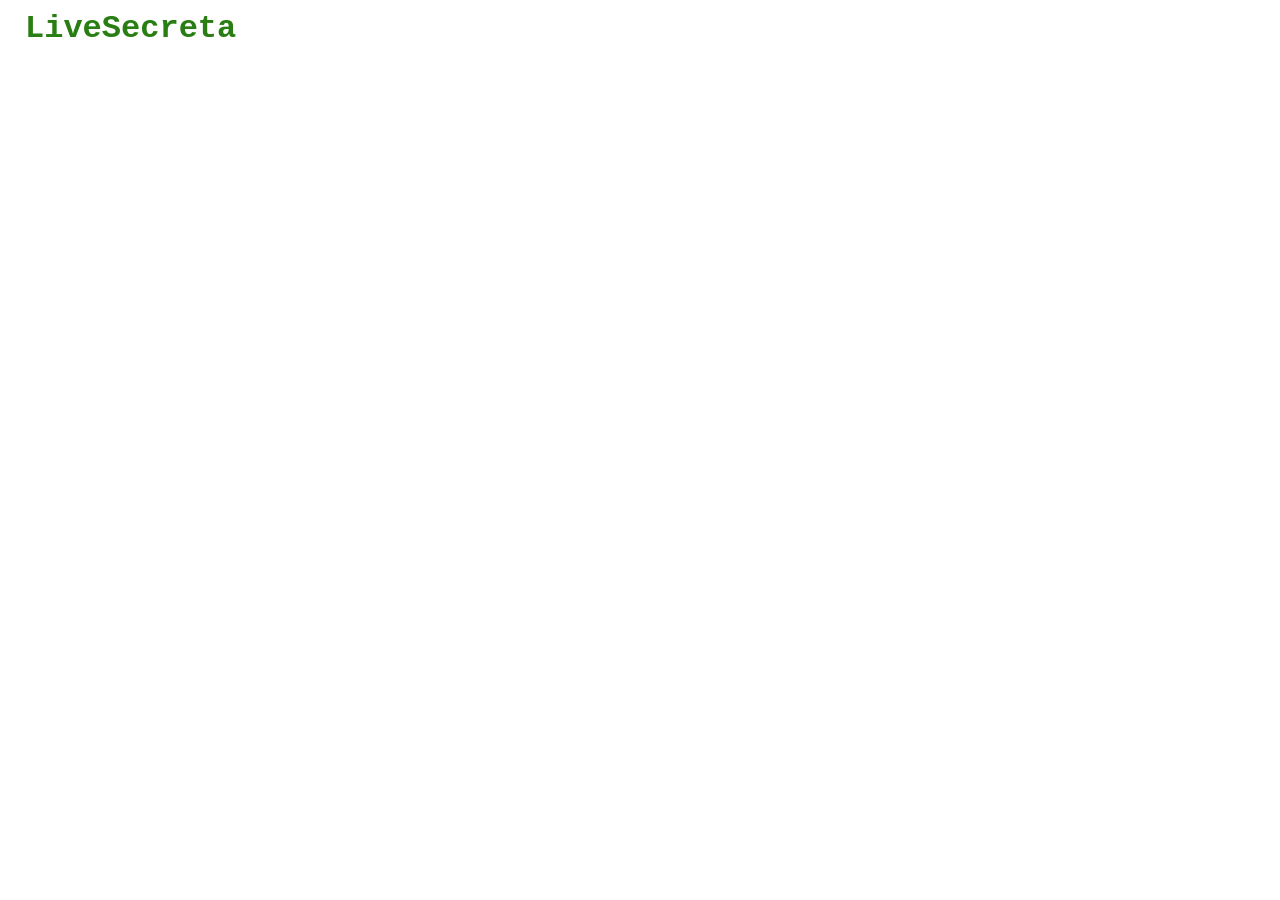
==== index.html @ 26f12f6a "live" ====
<!DOCTYPE html>
<html lang="en">

<head>
    <meta charset="UTF-8">
    <meta http-equiv="X-UA-Compatible" content="IE=edge">
    <meta name="viewport" content="width=device-width, initial-scale=1.0">
    <link rel="stylesheet" href="live.css">
    <title>Live</title>
</head>

<body>
    <main>
        <header>
            <h1>LiveSecreta</h1>
        </header>
       
    </main>
</body>

</html>
---- live.css ----
* {
    margin: 5px;
    font-family: 'Courier New', Courier, monospace;
    color: rgb(40, 126, 18);
}
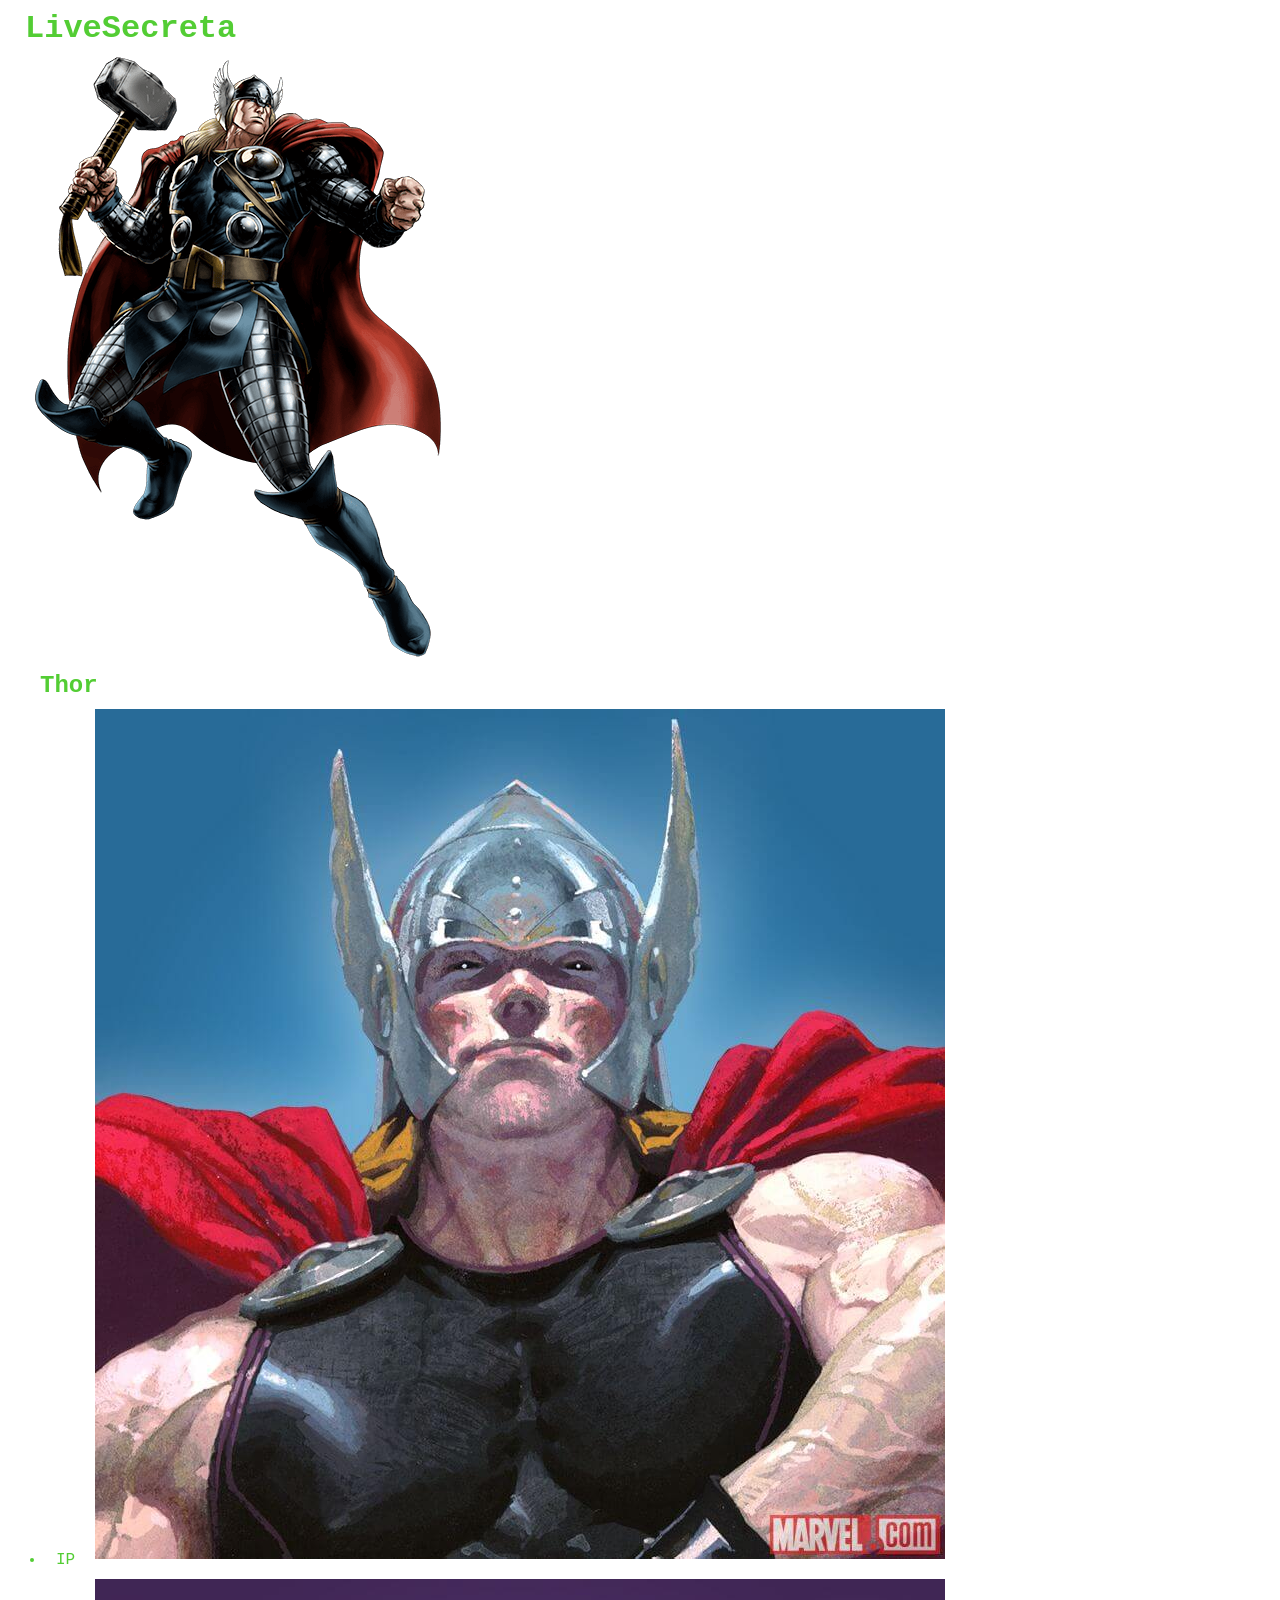
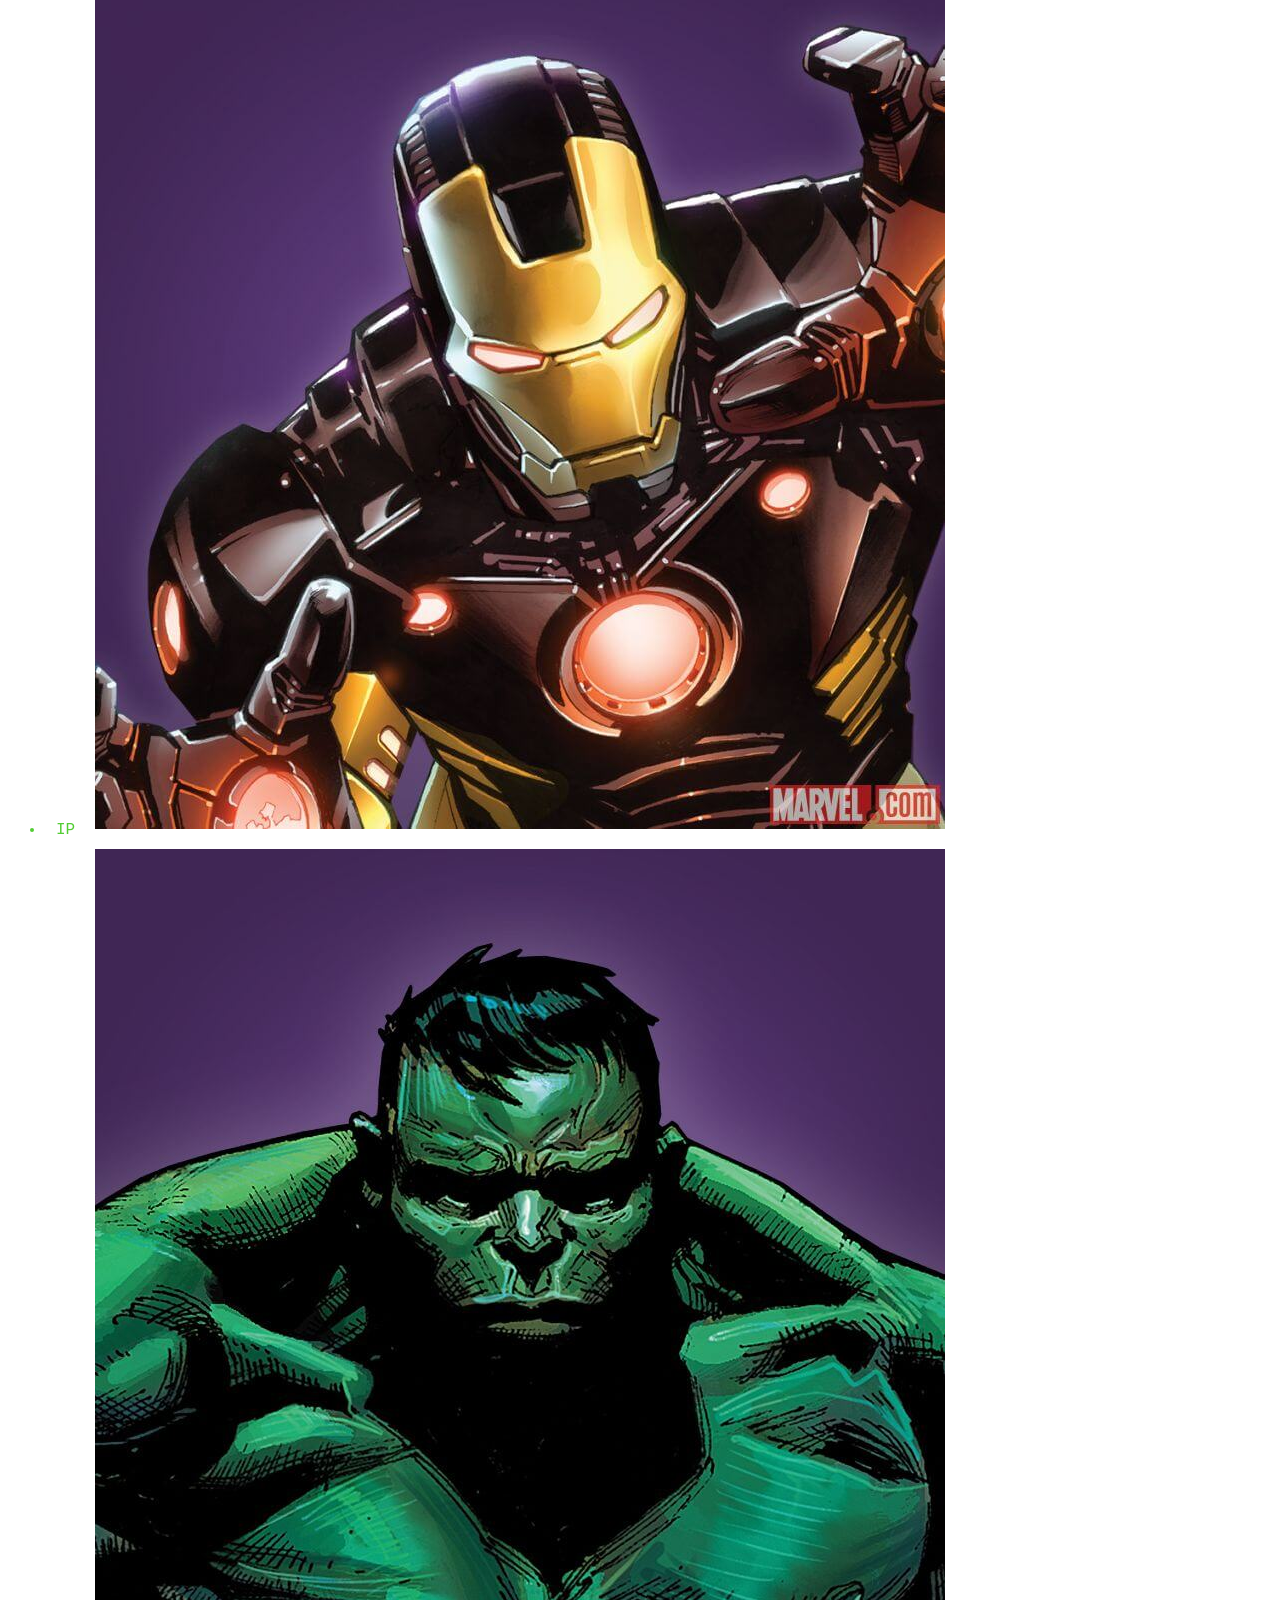
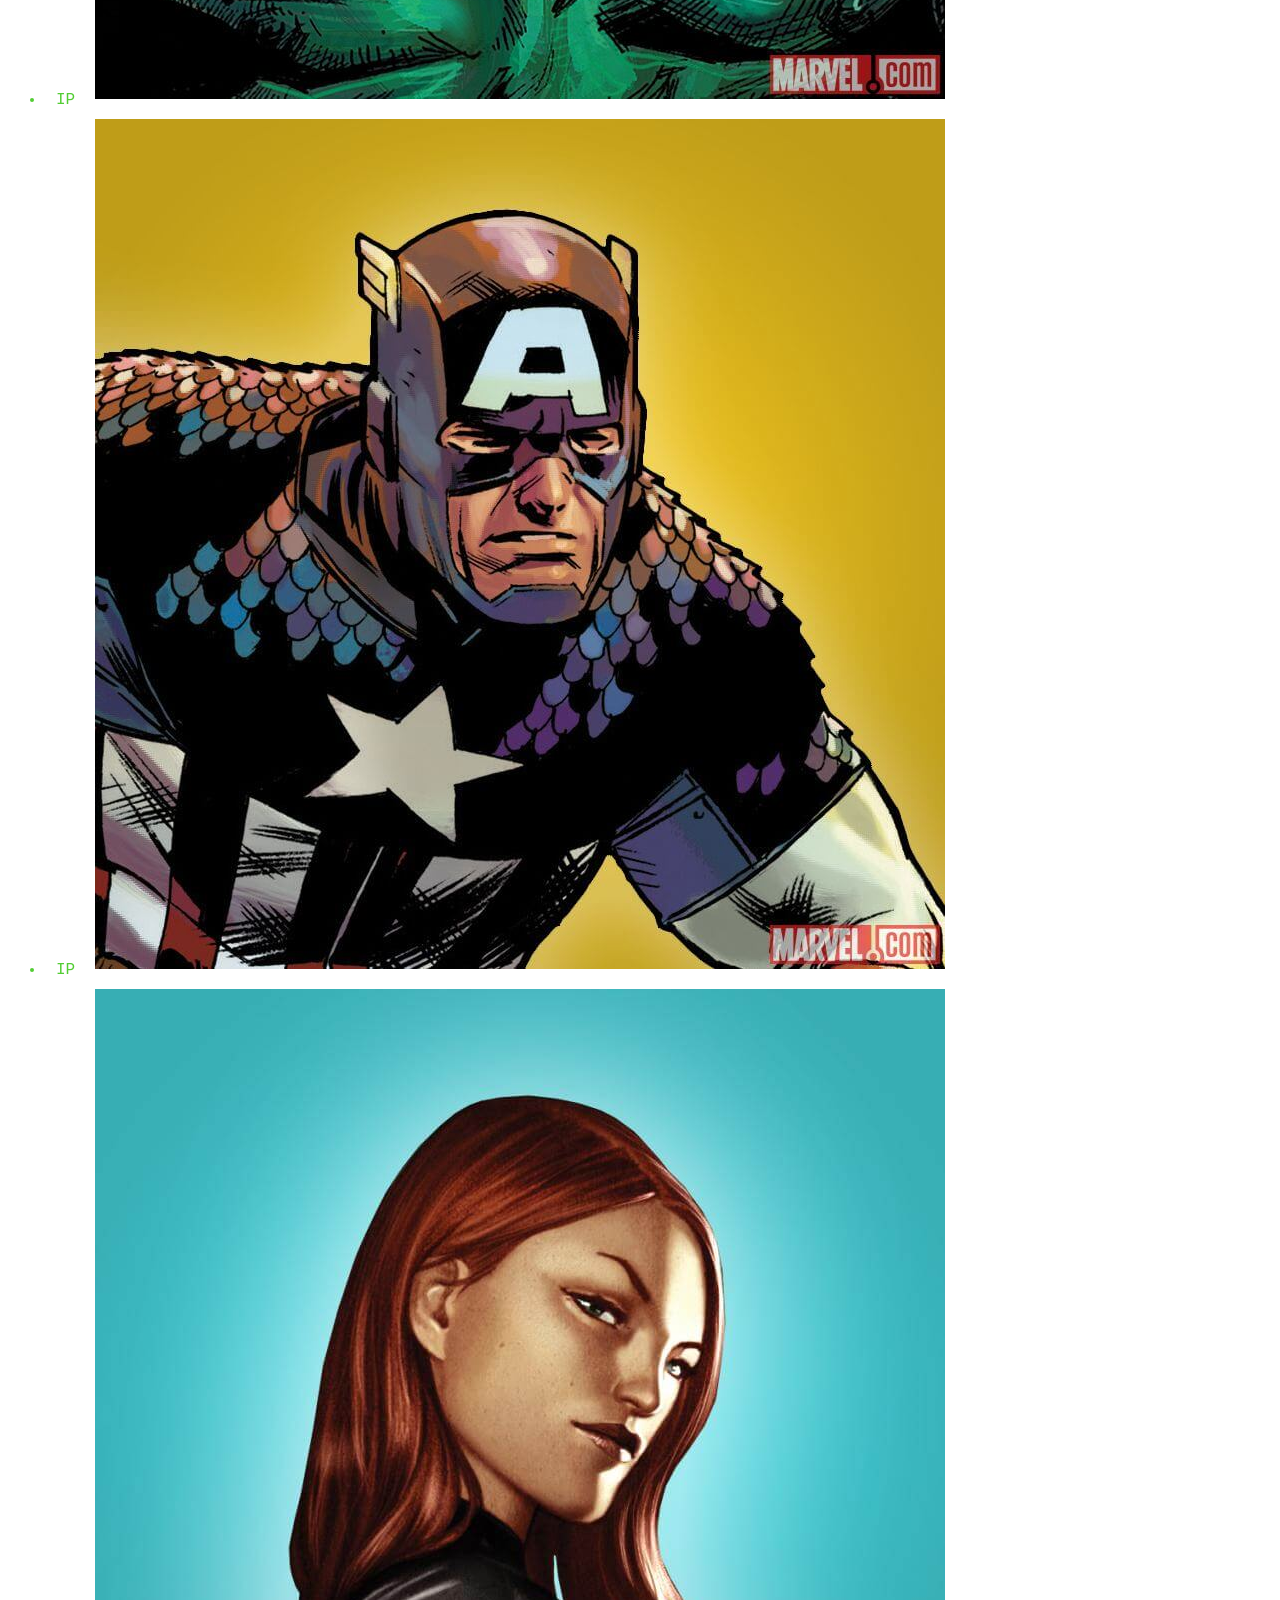
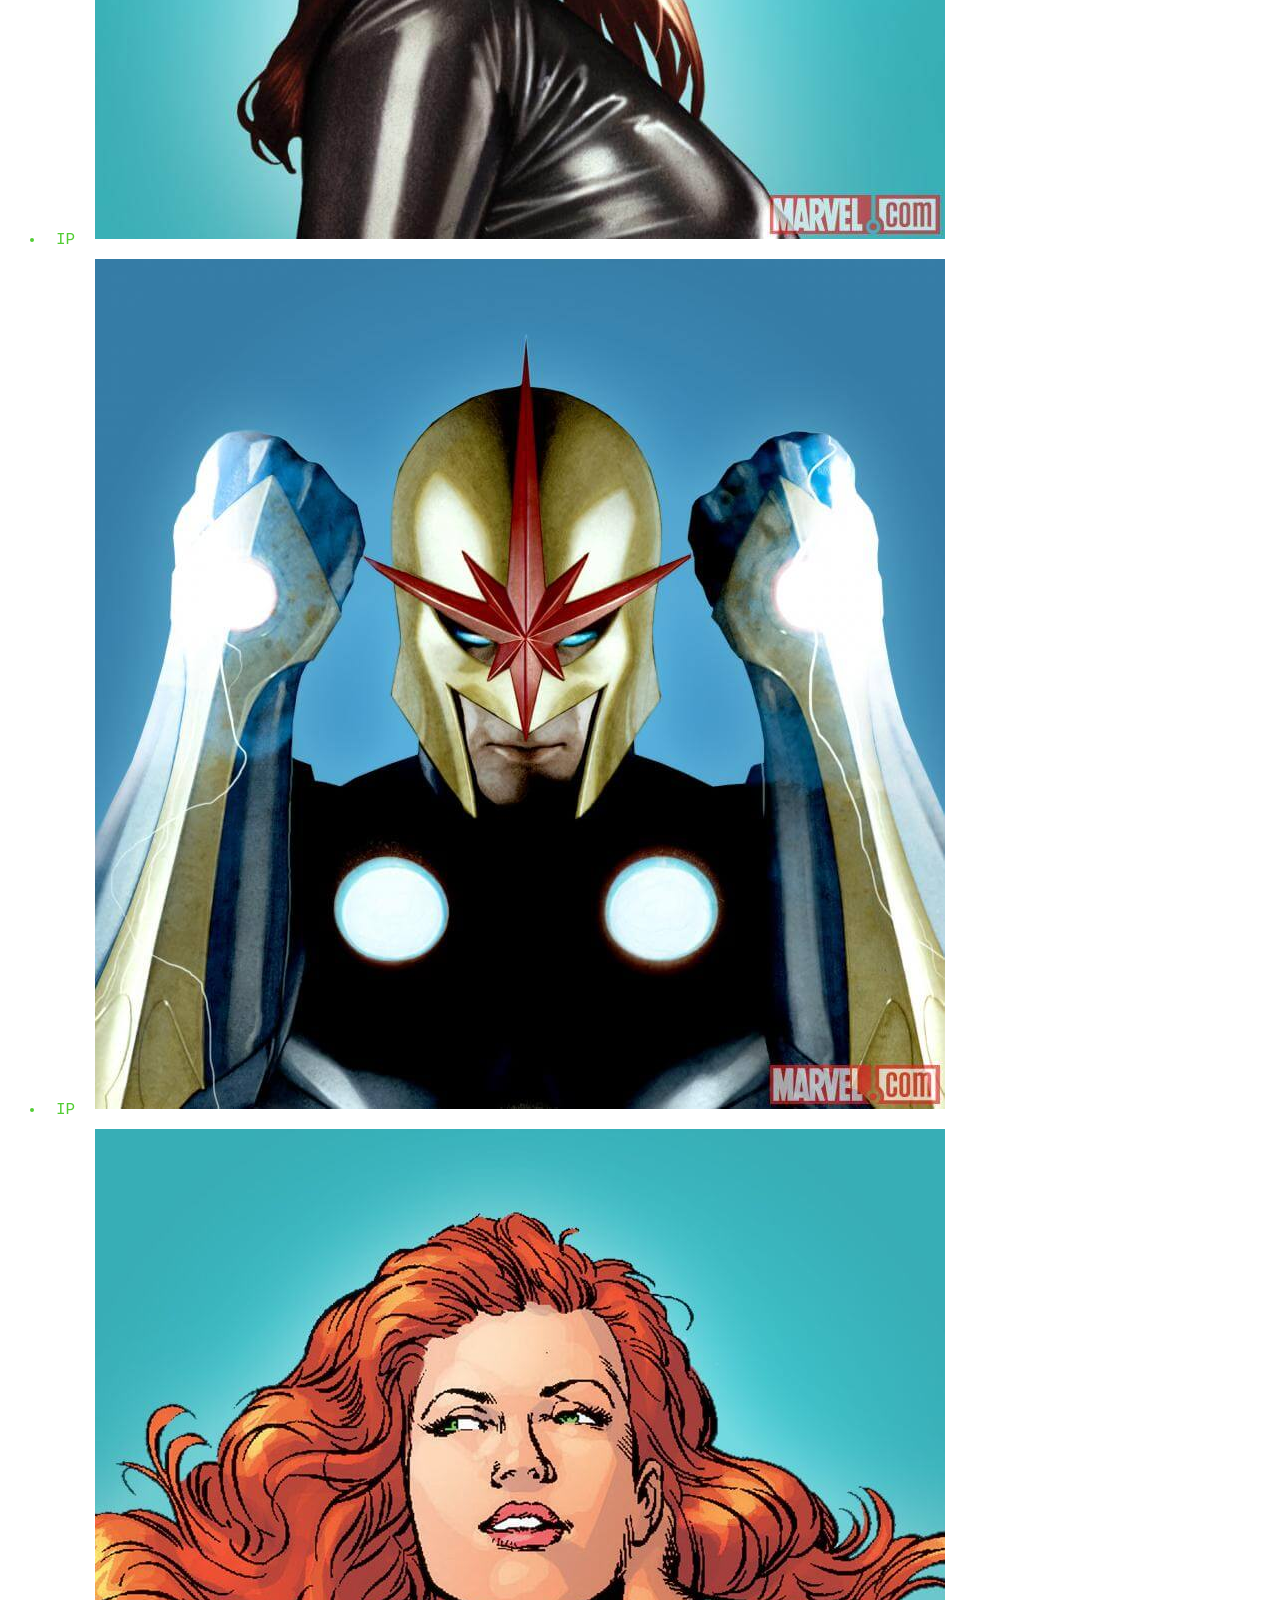
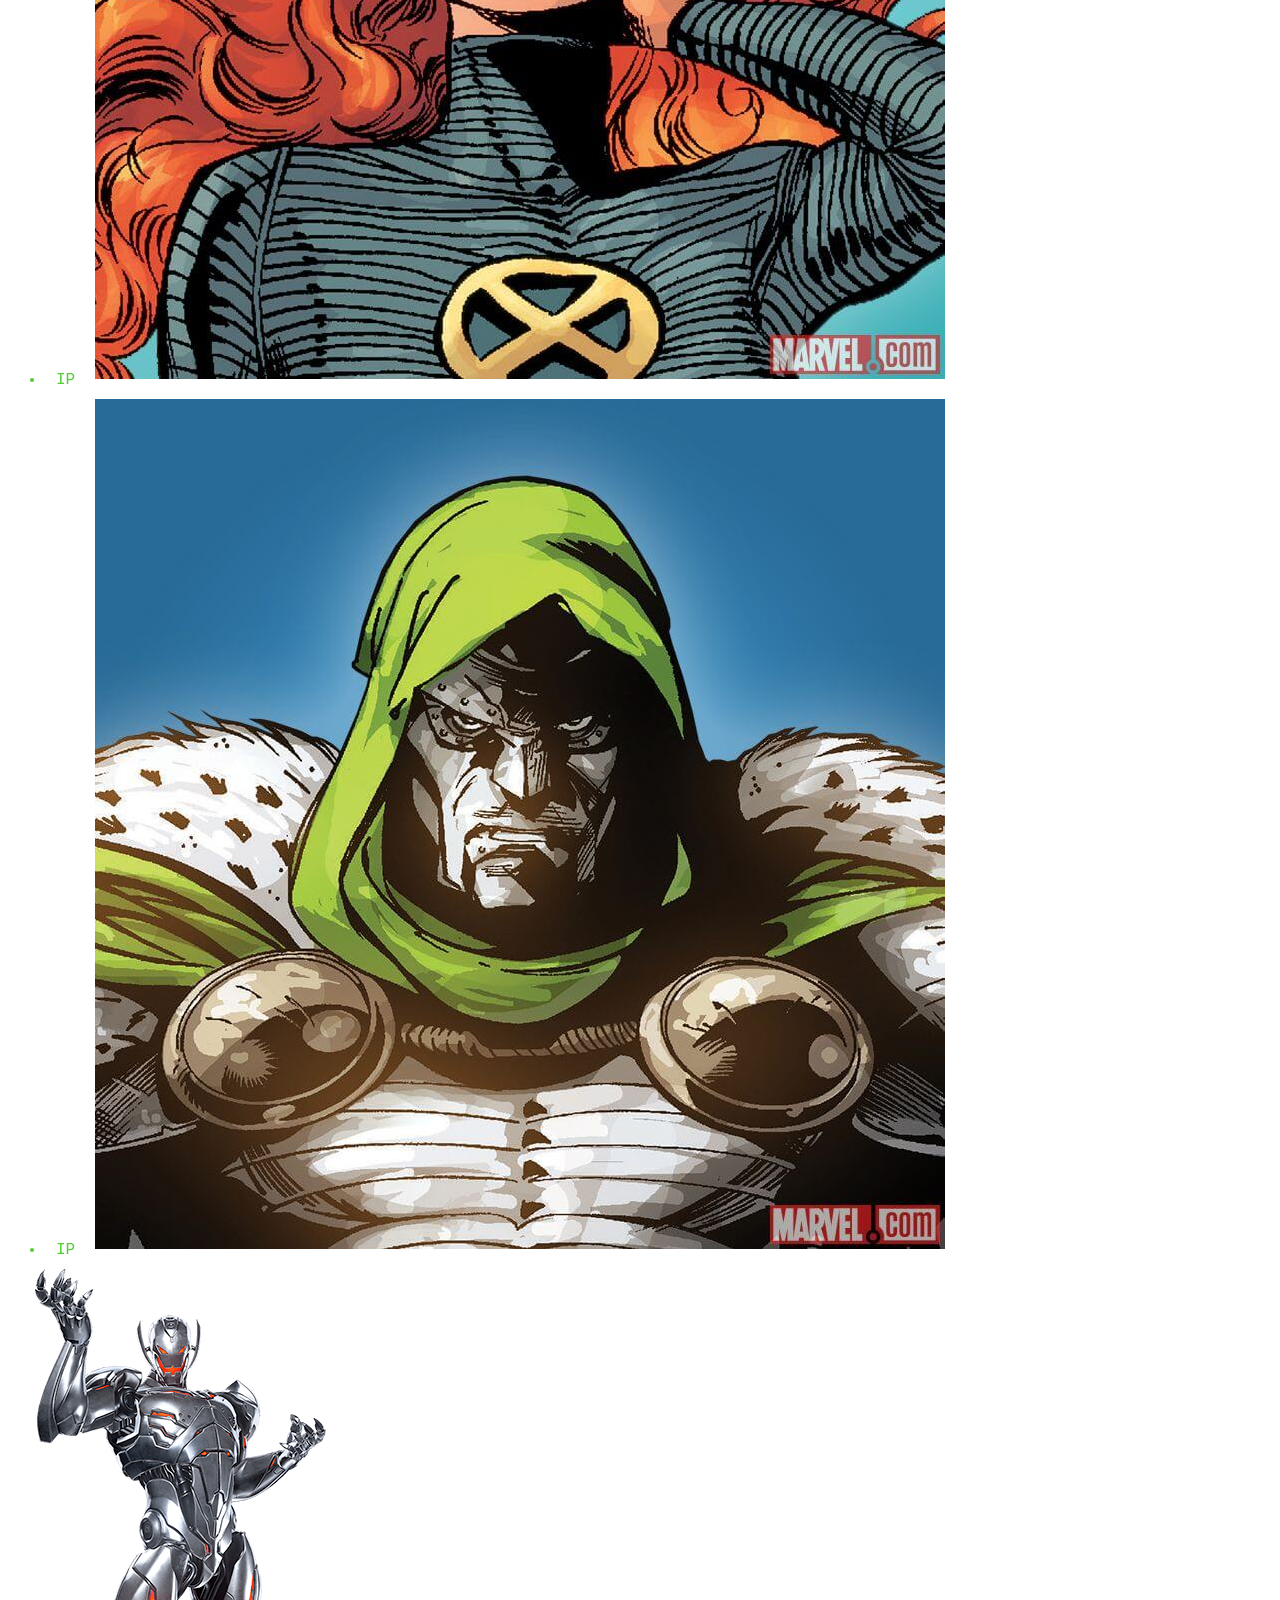
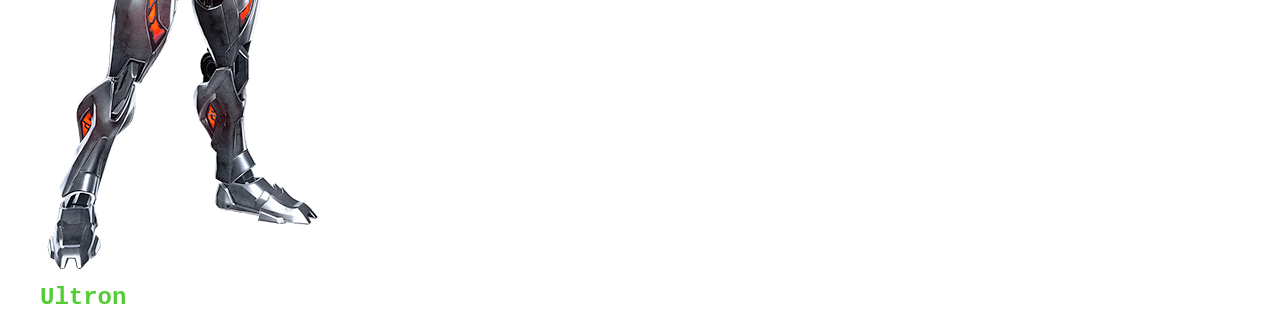
==== commit 176b4370: "att" ====
--- a/index.html
+++ b/index.html
@@ -5,16 +5,73 @@
     <meta charset="UTF-8">
     <meta http-equiv="X-UA-Compatible" content="IE=edge">
     <meta name="viewport" content="width=device-width, initial-scale=1.0">
-    <link rel="stylesheet" href="live.css">
+    <link rel="stylesheet" href="style.css">
     <title>Live</title>
 </head>
 
 <body>
     <main>
-        <header>
-            <h1>LiveSecreta</h1>
+        <header class="cabeçalho">
+            <h1 class="titulo">LiveSecreta</h1>
+            <div class="selecao-personagens">
+                <div class="personagem-grande jogador-1">
+                    <img src="src/imagens/thor.png" alt="personagem selecionado jogador 1" id="personagem-jogador-1">
+                    <div class="name">
+                        <h2>Thor</h2>
+                    </div>
+                </div>
+
+                <ul class="lista-de-personagem"></ul>
+                <li class="personagem selecionado" id="tohr" data-name="Thor">
+                    <span class="tag">IP</span>
+                    <img src="src/imagens/thor.jpg" alt="personagem Thor">
+                </li>
+
+
+                <li class="personagem" id="homem-de-ferro" data-name="homem de ferro">
+                    <span class="tag">IP</span>
+                    <img src="src/imagens/homem-de-ferro.jpg" alt="personagem homem-de-ferro">
+                </li>
+
+                <li class="personagem" id="hulk" data-name="hulk">
+                    <span class="tag">IP</span>
+                    <img src="src/imagens/hulk.jpg" alt="personagem hulk">
+                </li>
+
+                <li class="personagem" id="capitao-america" data-name="capitao america">
+                    <span class="tag">IP</span>
+                    <img src="src/imagens/capitao-america.jpg" alt="personagem capitao-america">
+                </li>
+
+                <li class="personagem" id="viuva-negra" data-name="viuva-negra">
+                    <span class="tag">IP</span>
+                    <img src="src/imagens/viuva-negra.jpg" alt="personagem viuva-negra">
+                </li>
+
+                <li class="personagem" id="nova" data-name="nova">
+                    <span class="tag">IP</span>
+                    <img src="src/imagens/nova.jpg" alt="personagem nova">
+                </li>
+
+                <li class="personagem selecionado" id="fenix" data-name="fenix">
+                    <span class="tag">IP</span>
+                    <img src="src/imagens/fenix.jpg" alt="personagem fenix">
+                </li>
+
+                <li class="personagem" id="doutor-doom" data-name="doutor-doom">
+                    <span class="tag">IP</span>
+                    <img src="src/imagens/doutor-doom.jpg" alt="personagem doutor-doom">
+                </li>
+
+                <div class="personagem-grande jogador-2">
+                    <img src="src/imagens/ultron.png" alt="personagem selecionado jogador 2" id="personagem-jogador-2">
+                    <div class="name">
+                        <h2>Ultron</h2>
+                    </div>
+                </div>
+
+            </div>
         </header>
-       
     </main>
 </body>
 
--- a/style.css
+++ b/style.css
@@ -0,0 +1,5 @@
+* {
+    margin: 5px;
+    font-family: 'Courier New', Courier, monospace;
+    color: rgb(83, 205, 52);
+}
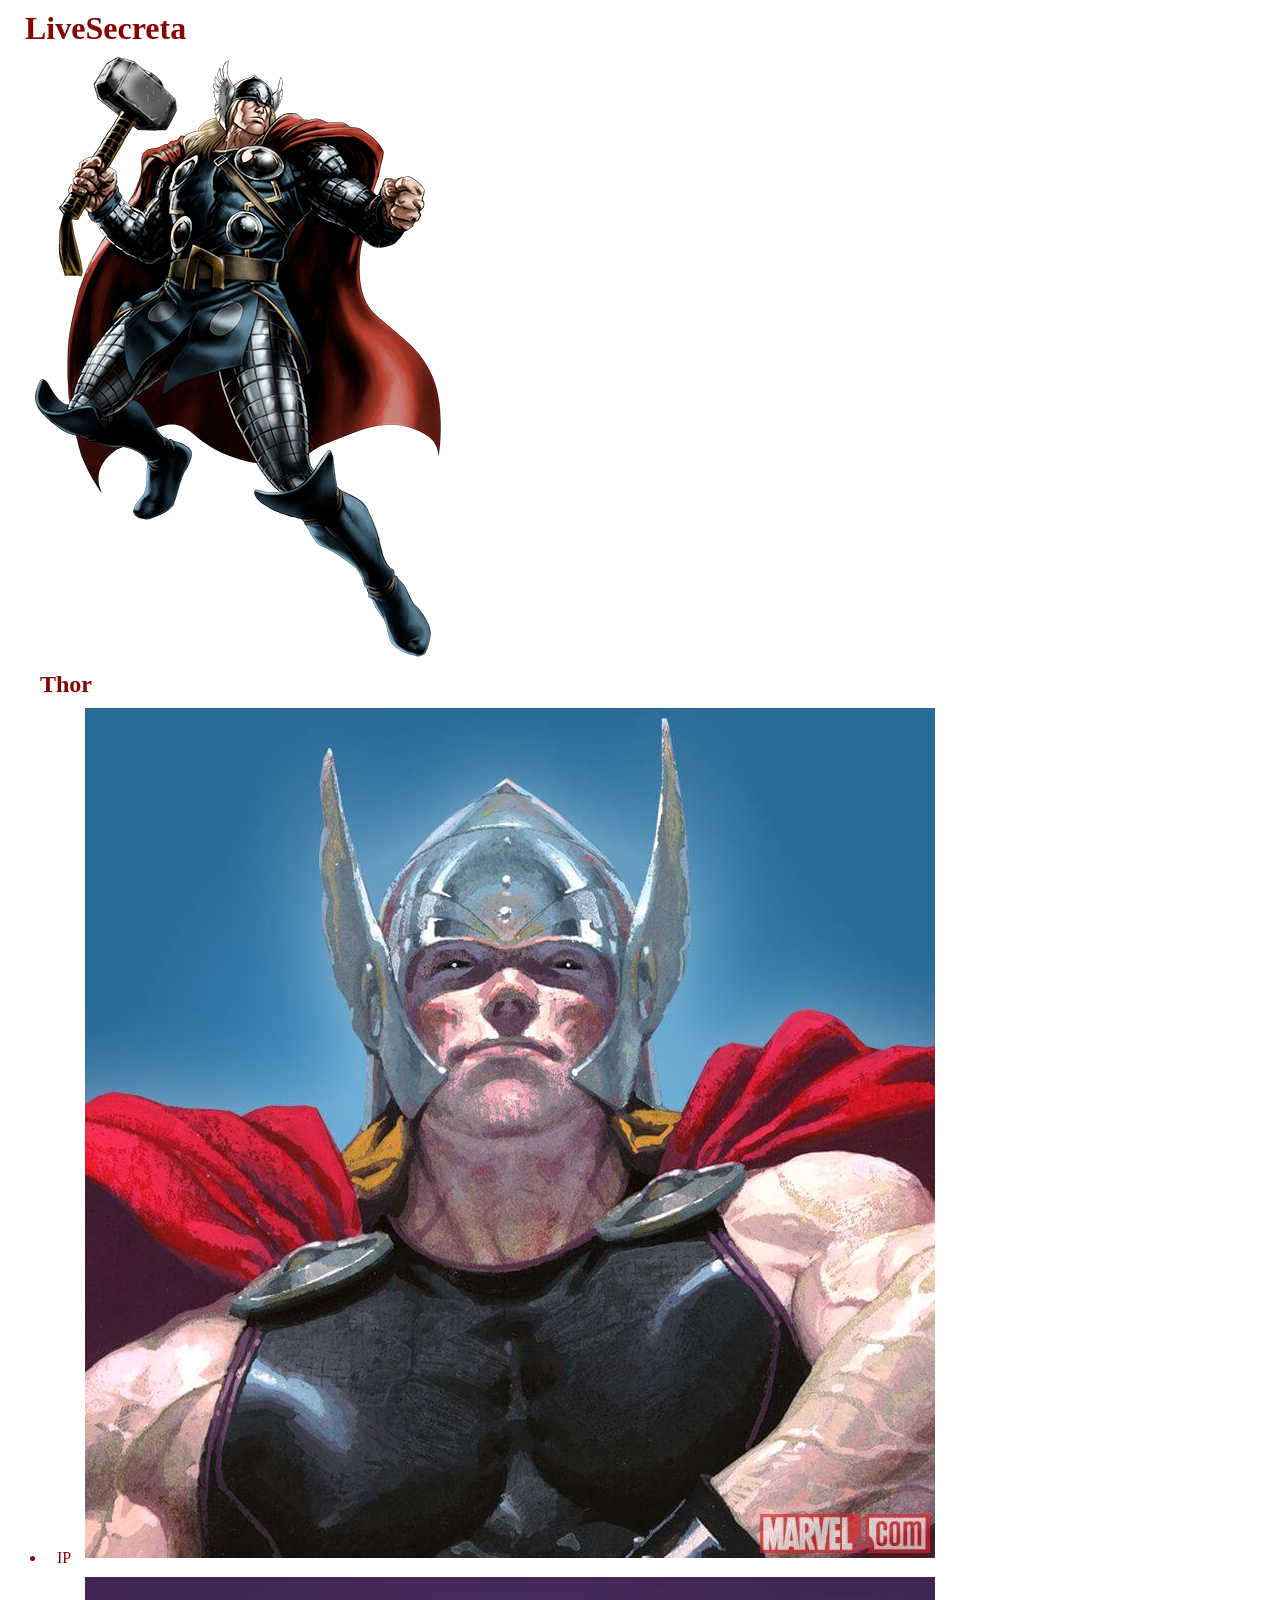
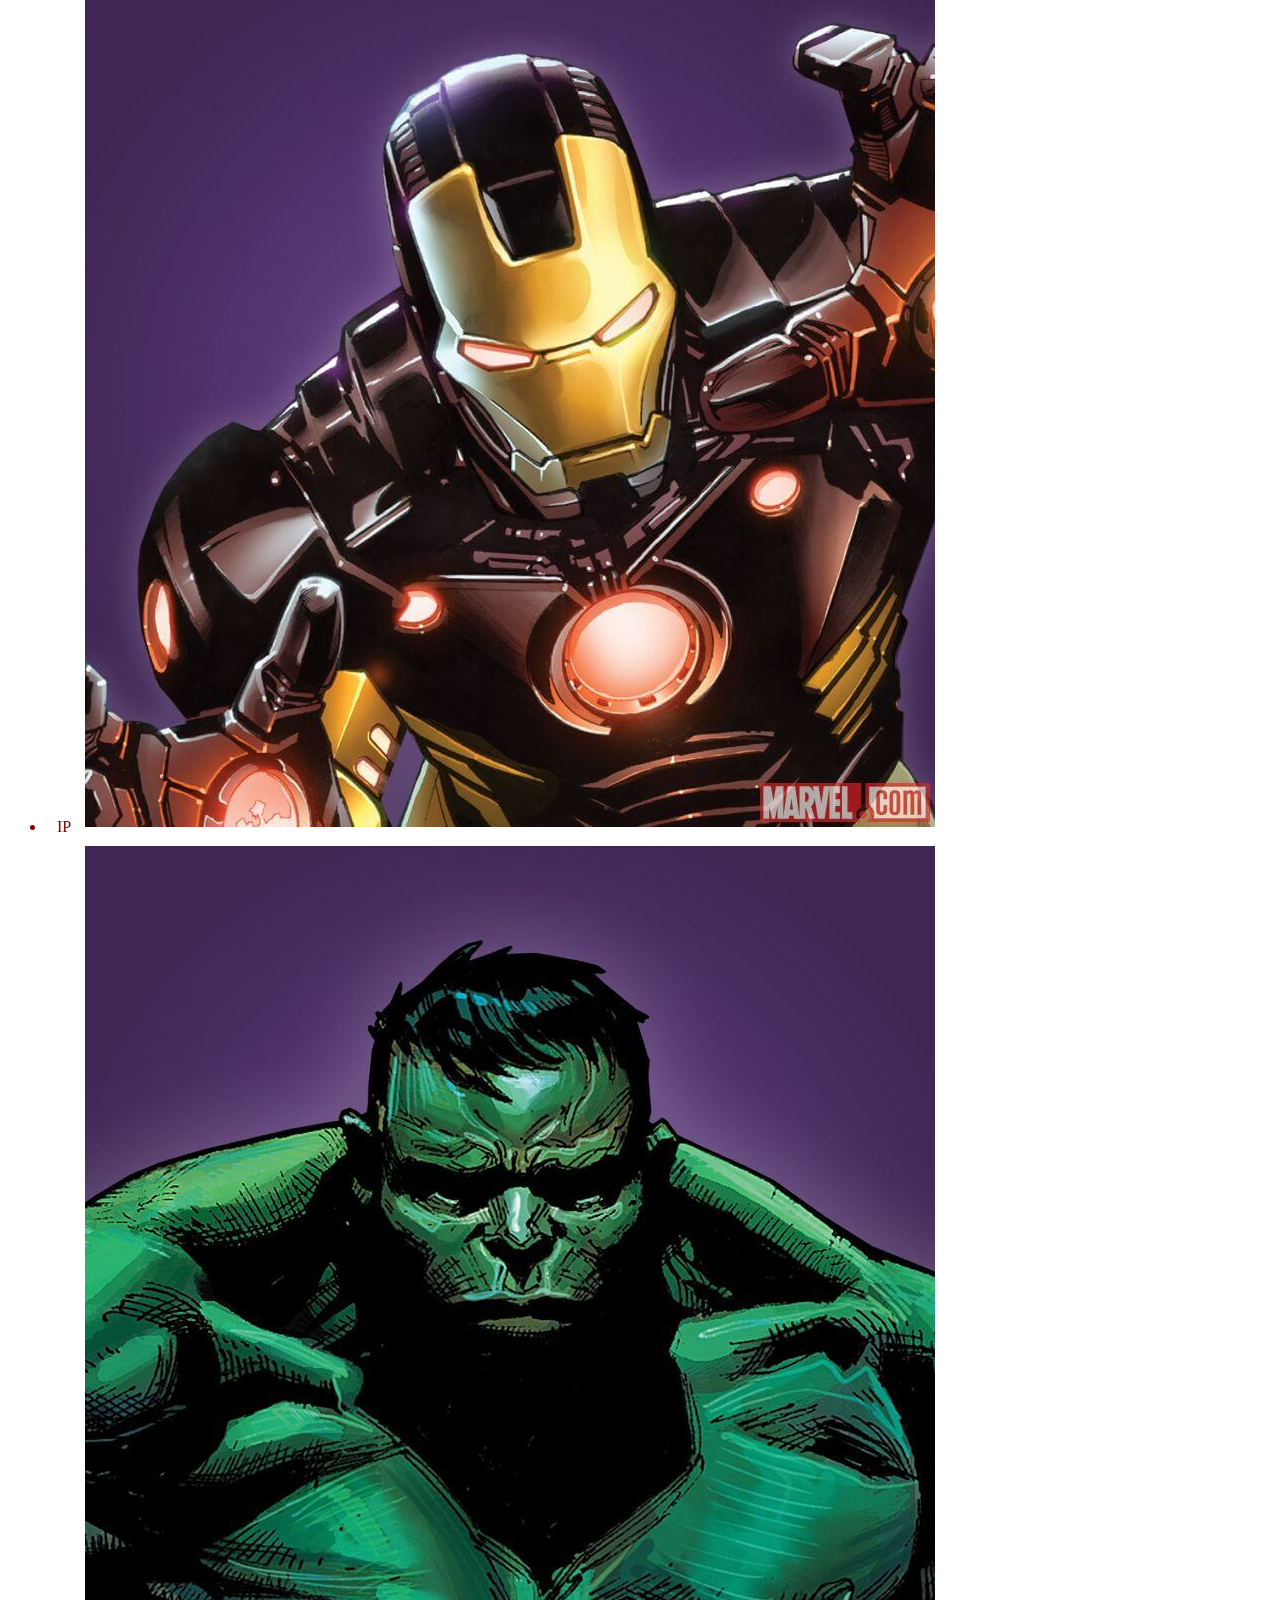
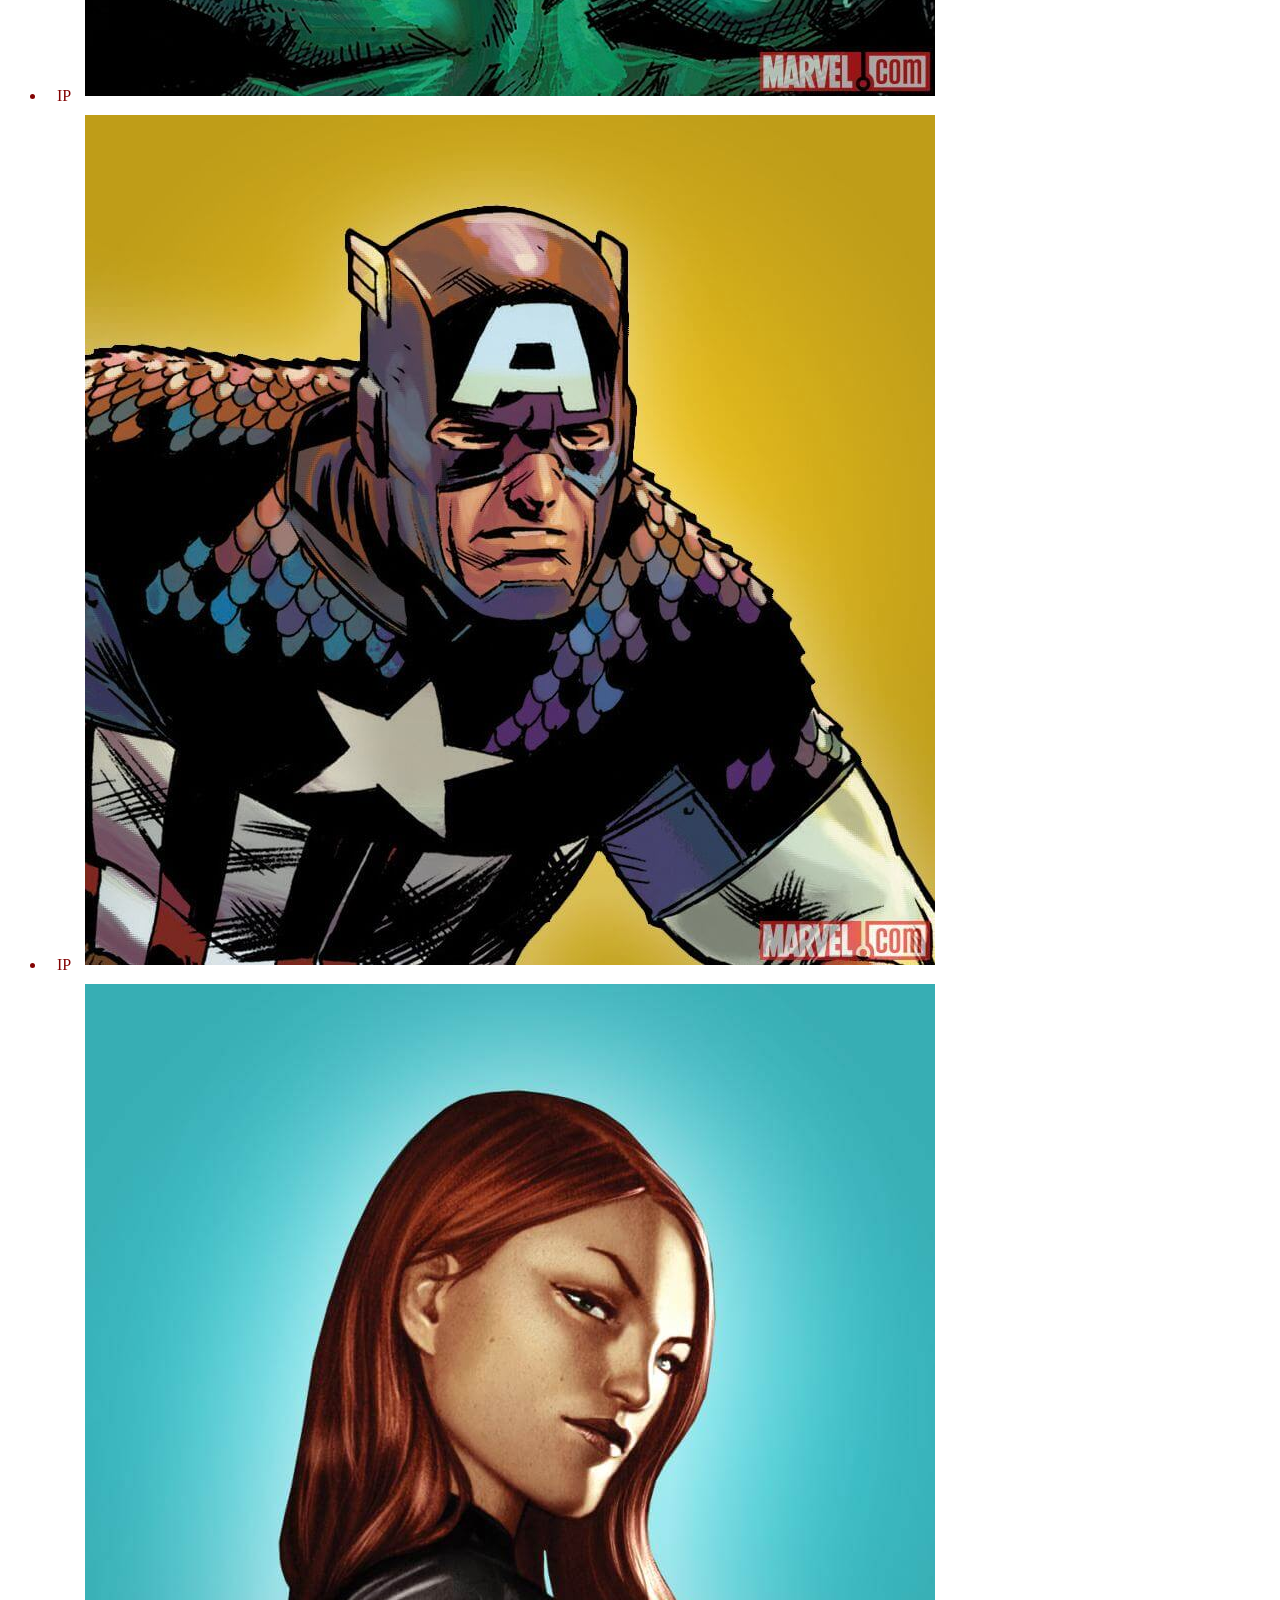
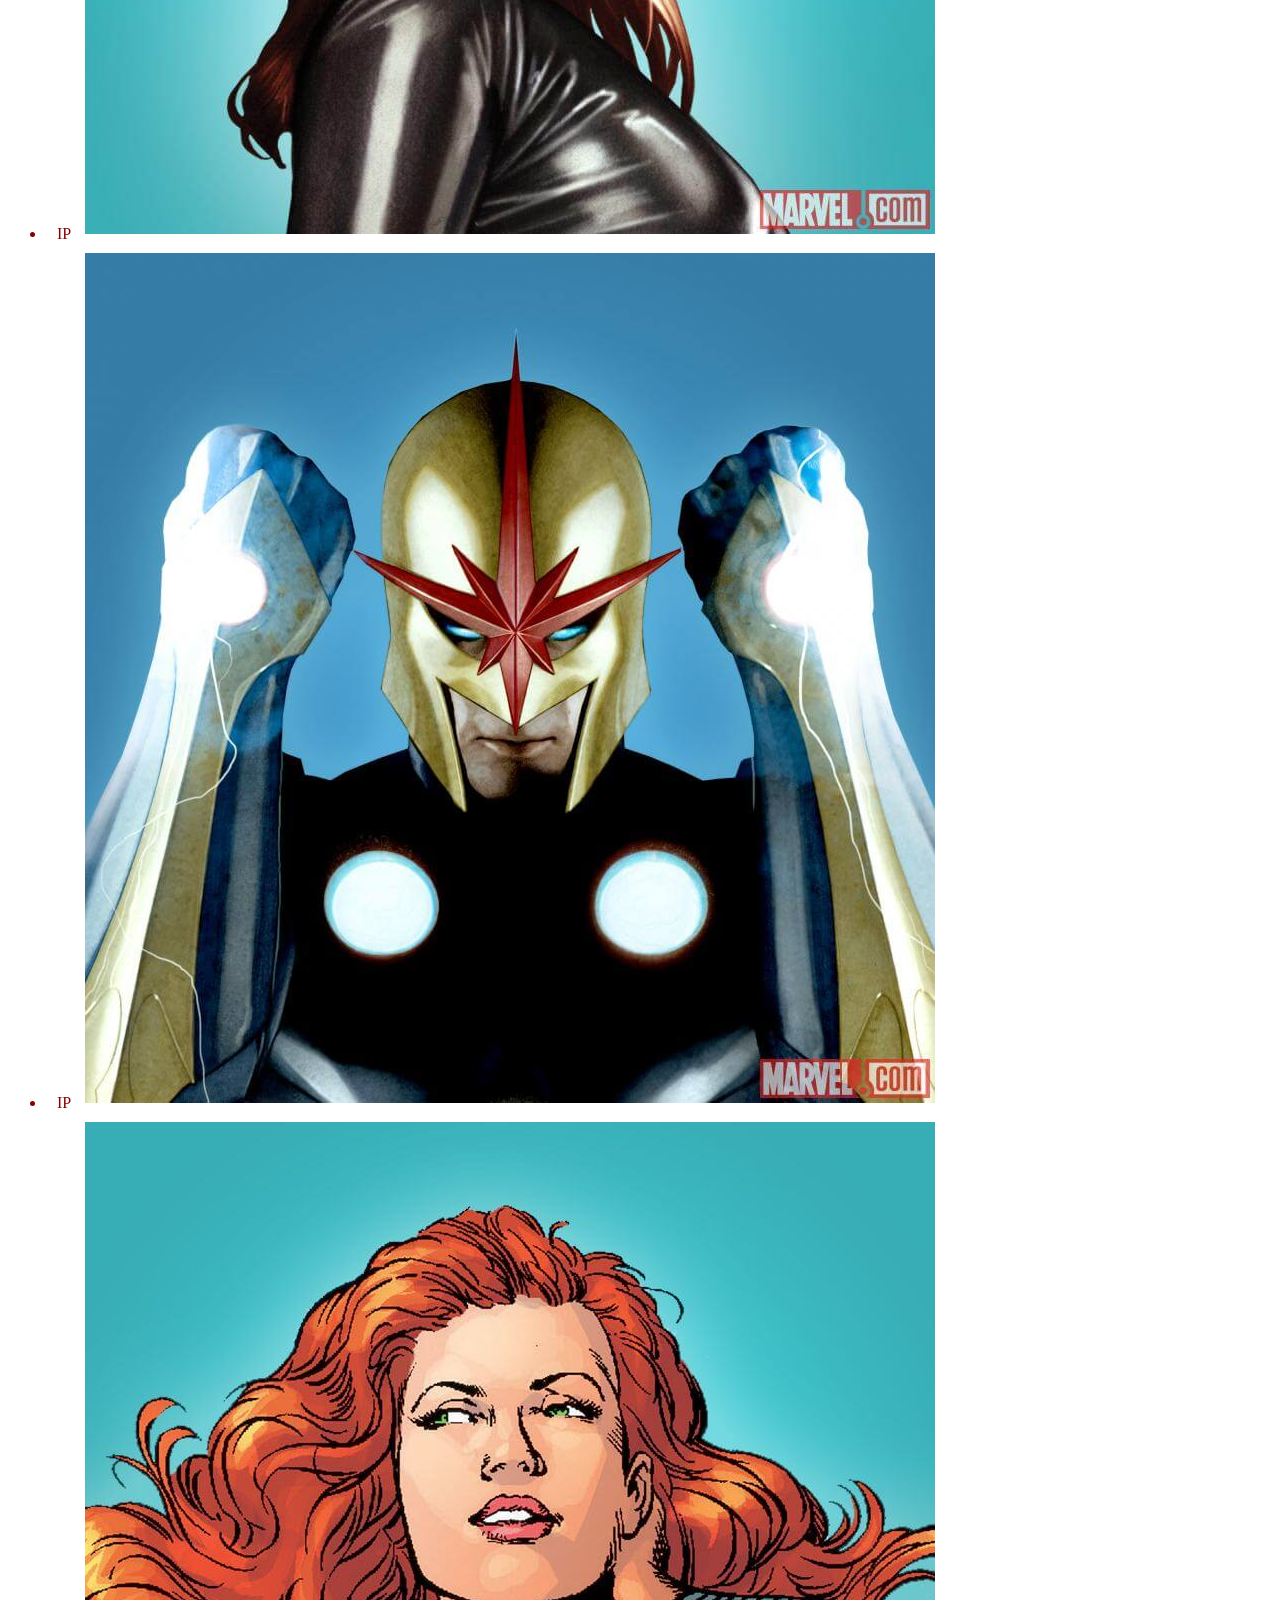
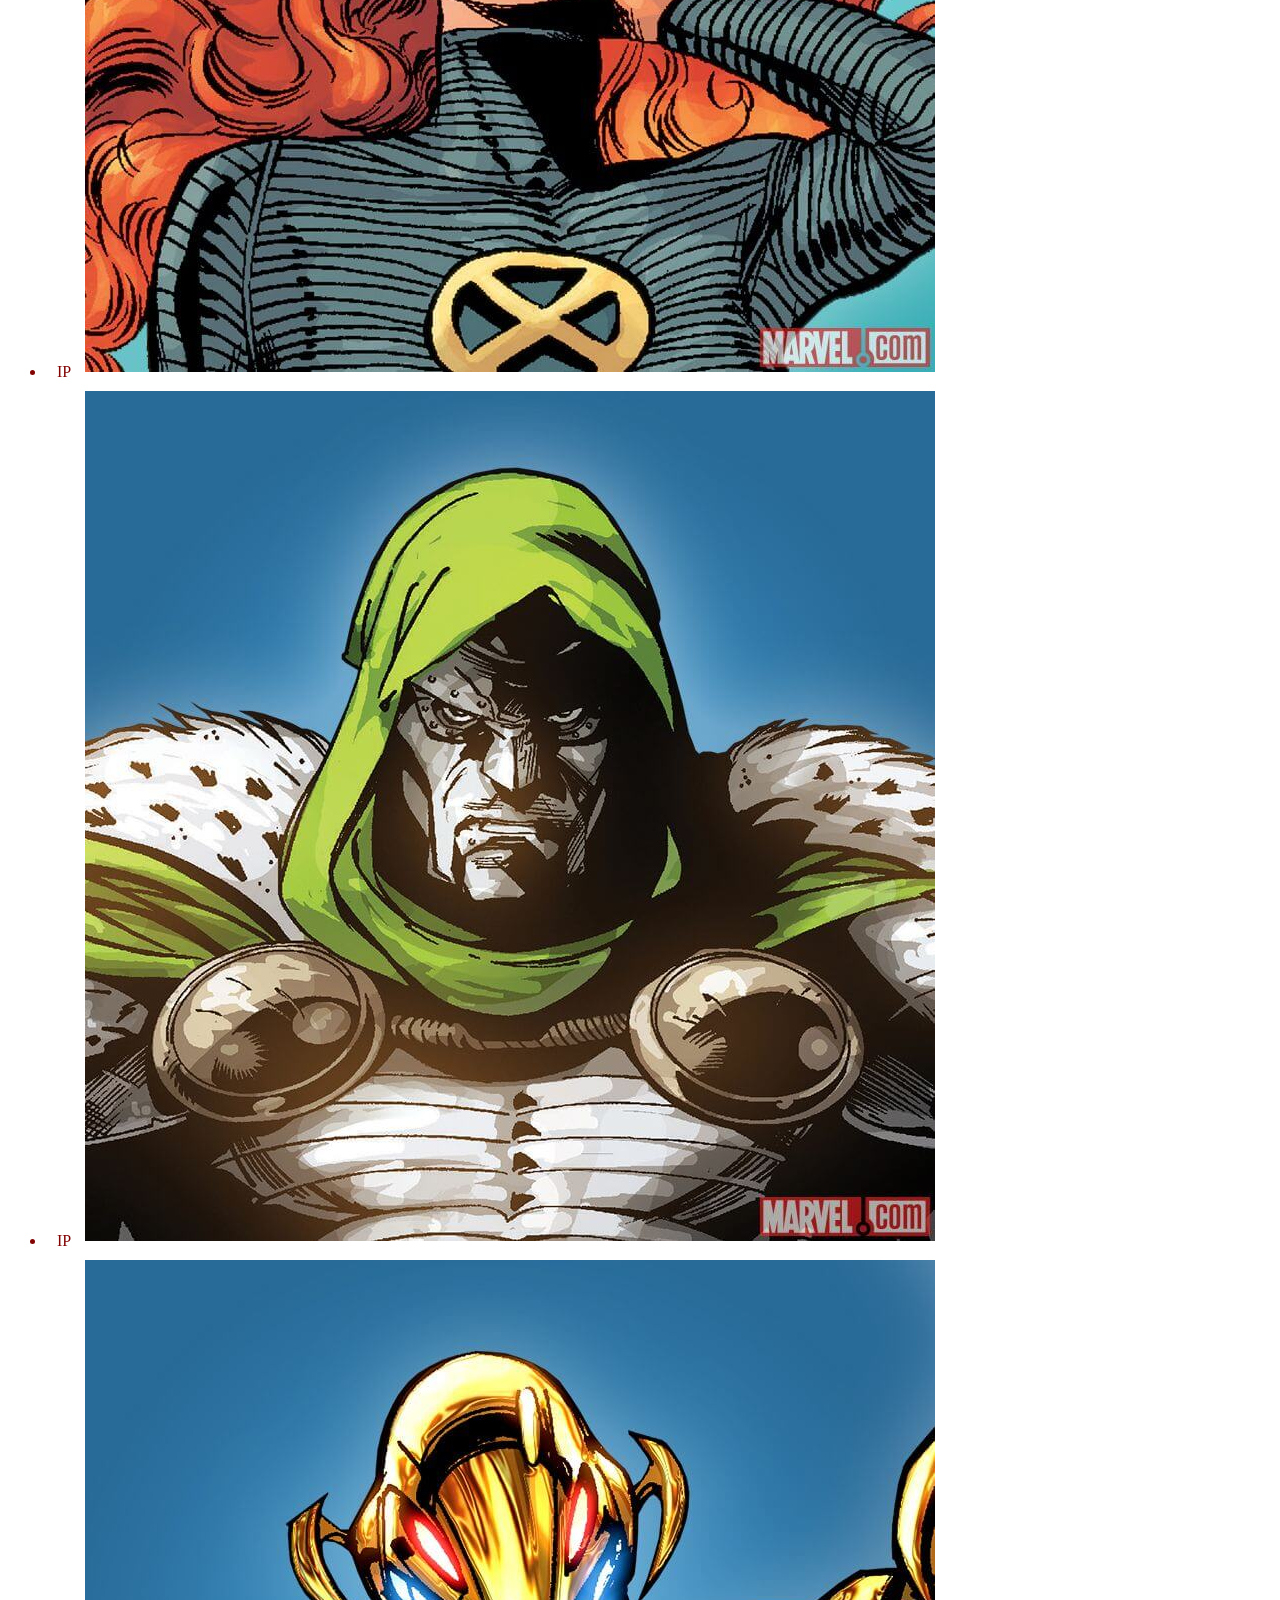
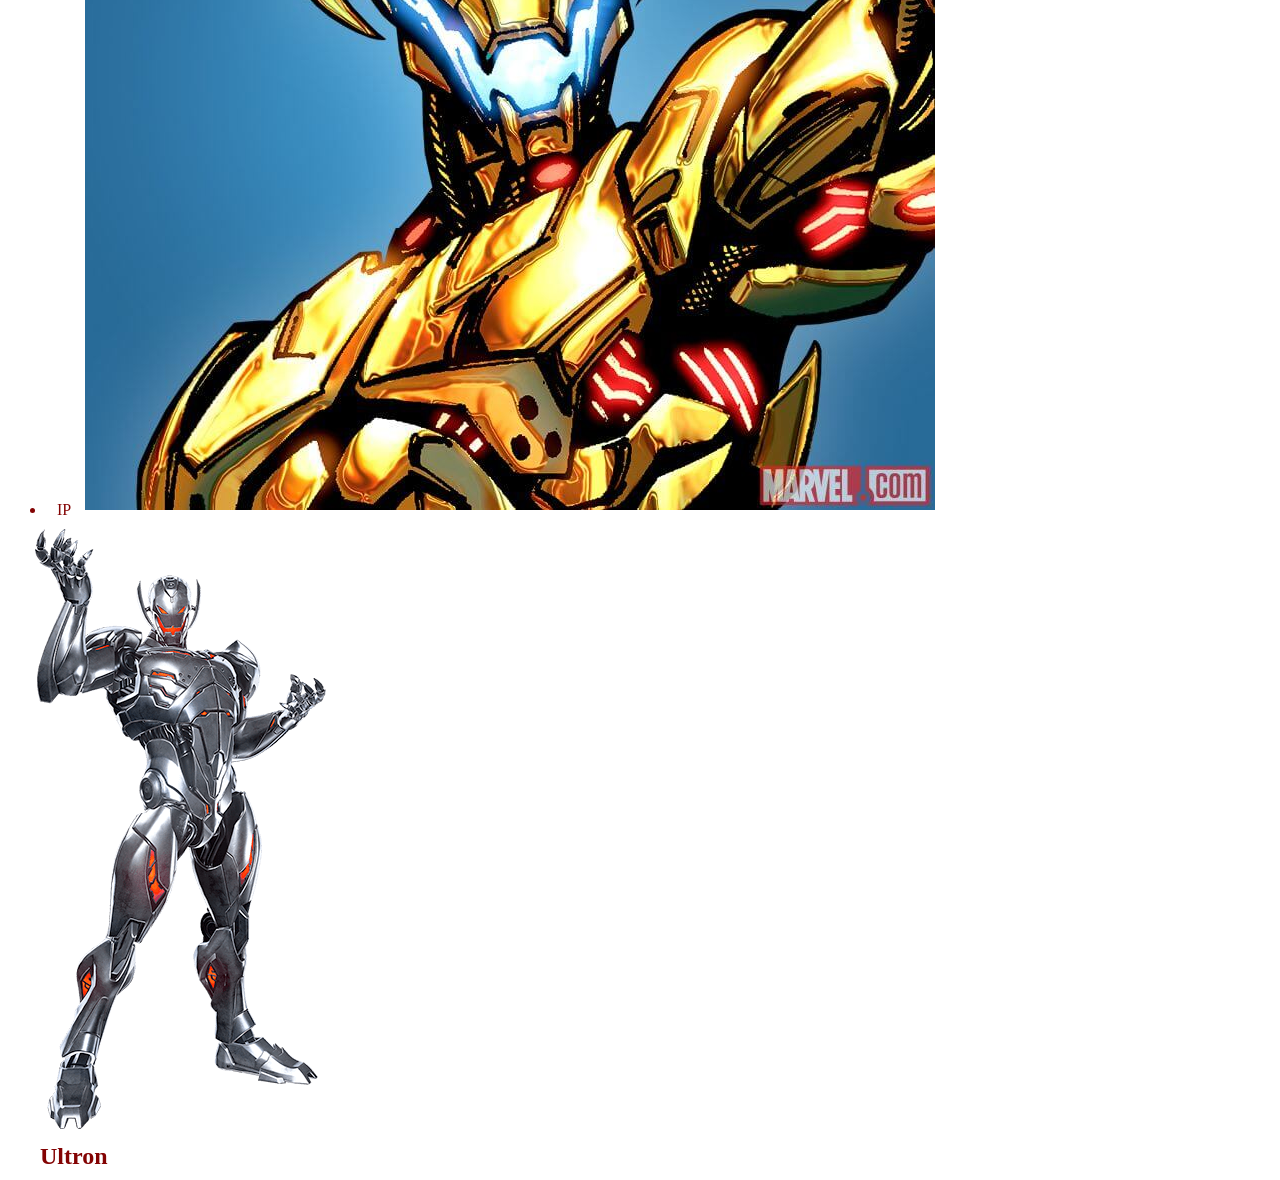
==== commit 055f4f5b: "att" ====
--- a/index.html
+++ b/index.html
@@ -6,6 +6,10 @@
     <meta http-equiv="X-UA-Compatible" content="IE=edge">
     <meta name="viewport" content="width=device-width, initial-scale=1.0">
     <link rel="stylesheet" href="style.css">
+    <link rel="stylesheet" href="src/fontes/PILOT_COMMAND.otf">
+    <link rel="stylesheet" href="src/fontes/SSF4_ABUKET.woff">
+    <link rel="stylesheet" href="src/imagens/1cYrMYF.gif">
+    <link rel="stylesheet" href="src/imagens/bg-mobile.jpg">
     <title>Live</title>
 </head>
 
@@ -28,39 +32,44 @@
                 </li>
 
 
-                <li class="personagem" id="homem-de-ferro" data-name="homem de ferro">
+                <li class="personagem" id="homem-de-ferro" data-name="Homem de Ferro">
                     <span class="tag">IP</span>
                     <img src="src/imagens/homem-de-ferro.jpg" alt="personagem homem-de-ferro">
                 </li>
 
-                <li class="personagem" id="hulk" data-name="hulk">
+                <li class="personagem" id="hulk" data-name="Hulk">
                     <span class="tag">IP</span>
                     <img src="src/imagens/hulk.jpg" alt="personagem hulk">
                 </li>
 
-                <li class="personagem" id="capitao-america" data-name="capitao america">
+                <li class="personagem" id="capitao-america" data-name="Capitao America">
                     <span class="tag">IP</span>
                     <img src="src/imagens/capitao-america.jpg" alt="personagem capitao-america">
                 </li>
 
-                <li class="personagem" id="viuva-negra" data-name="viuva-negra">
+                <li class="personagem" id="viuva-negra" data-name="Viuva-Negra">
                     <span class="tag">IP</span>
                     <img src="src/imagens/viuva-negra.jpg" alt="personagem viuva-negra">
                 </li>
 
-                <li class="personagem" id="nova" data-name="nova">
+                <li class="personagem" id="nova" data-name="Nova">
                     <span class="tag">IP</span>
                     <img src="src/imagens/nova.jpg" alt="personagem nova">
                 </li>
 
-                <li class="personagem selecionado" id="fenix" data-name="fenix">
+                <li class="personagem selecionado" id="fenix" data-name="Fenix">
                     <span class="tag">IP</span>
                     <img src="src/imagens/fenix.jpg" alt="personagem fenix">
                 </li>
 
-                <li class="personagem" id="doutor-doom" data-name="doutor-doom">
+                <li class="personagem" id="doutor-doom" data-name="Doutor-Doom">
                     <span class="tag">IP</span>
                     <img src="src/imagens/doutor-doom.jpg" alt="personagem doutor-doom">
+                </li>
+
+                <li class="personagem" id="Ultron" data-name="Ultron">
+                    <span class="tag">IP</span>
+                    <img src="src/imagens/ultron.jpg" alt="personagem Ultron">
                 </li>
 
                 <div class="personagem-grande jogador-2">
--- a/style.css
+++ b/style.css
@@ -1,5 +1,13 @@
 * {
     margin: 5px;
-    font-family: 'Courier New', Courier, monospace;
-    color: rgb(83, 205, 52);
+    color: rgb(131, 3, 3);
+}
+
+@font-face {
+    font-family:'ssf4';
+    src: url(src/fontes/SSF4_ABUKET.woff);
+}
+@font-face {
+    font-family:'command';
+    src: url(src/fontes/PILOT_COMMAND.otf);
 }
